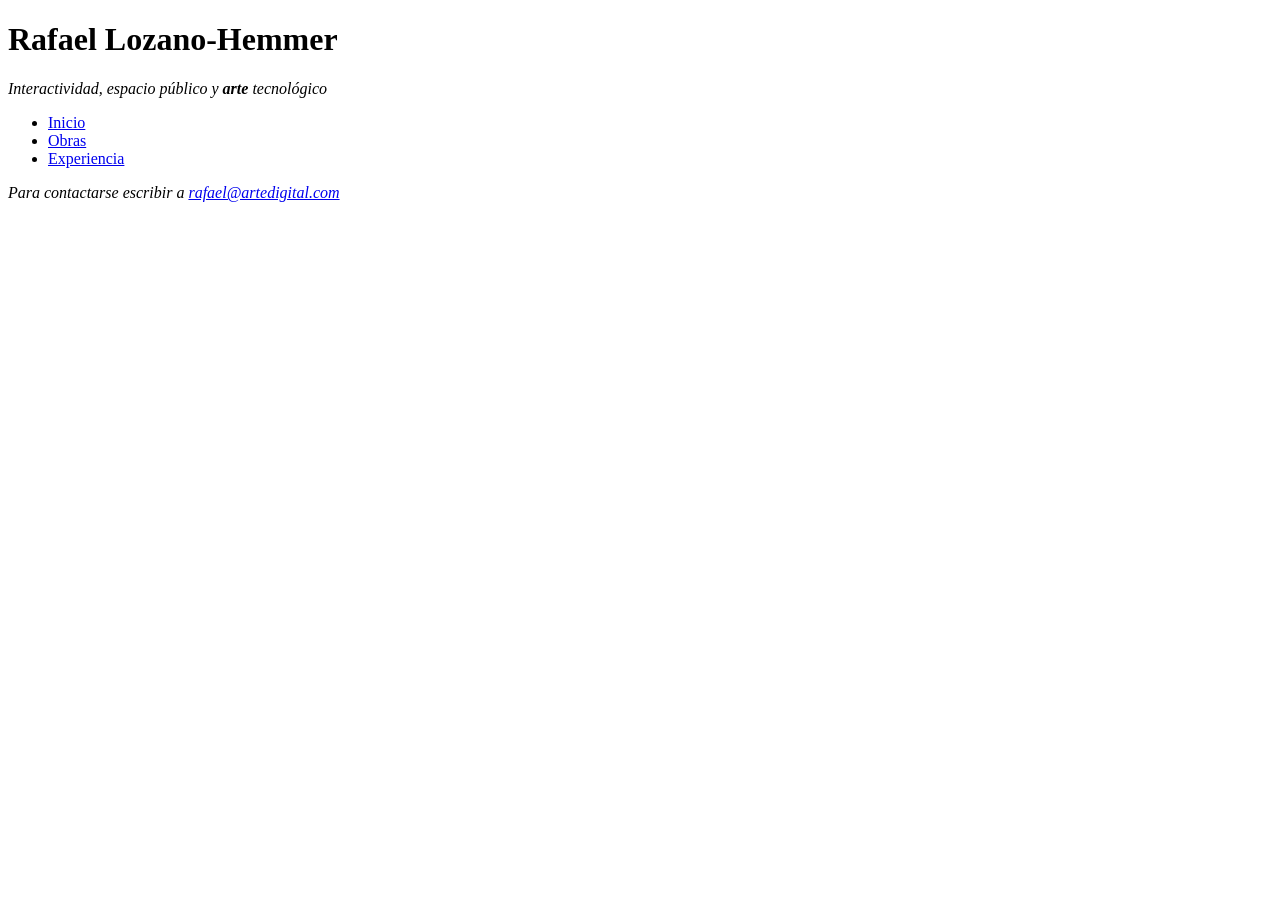
==== experiencia.html @ 8440c690 "Initial commit" ====
<!DOCTYPE html>
<html lang="es">
    <head>
        <meta charset="UTF-8">
        <meta name="viewport" content="width=device-width, initial-scale=1.0">
        <link href="./css/estilos.css" rel="stylesheet">

        <title>Rafael Lozano-Hemmer | Experiencia</title>
    </head>
    <body>
        <div id="contenedor">
            <header id="encabezado">

                <h1>Rafael Lozano-Hemmer</h1>
                <p id="subtitulo"><em>Interactividad, espacio público y <strong>arte</strong> tecnológico</em></p>

                <nav class="menu">
                    <ul>
                        <li><a href="index.html">Inicio</a></li>
                        <li><a href="obras.html">Obras</a></li>
                        <li><a href="experiencia.html">Experiencia</a></li>
                    </ul>
                </nav>

            </header>

            <main id="contenido-principal">
            </main>

            <footer id="pie-de-pagina">
                <address>
                    Para contactarse escribir a <a href="mailto:rafael@artedigital.com">rafael@artedigital.com</a>
                </address>
            </footer>
        </div>
    </body>
</html>
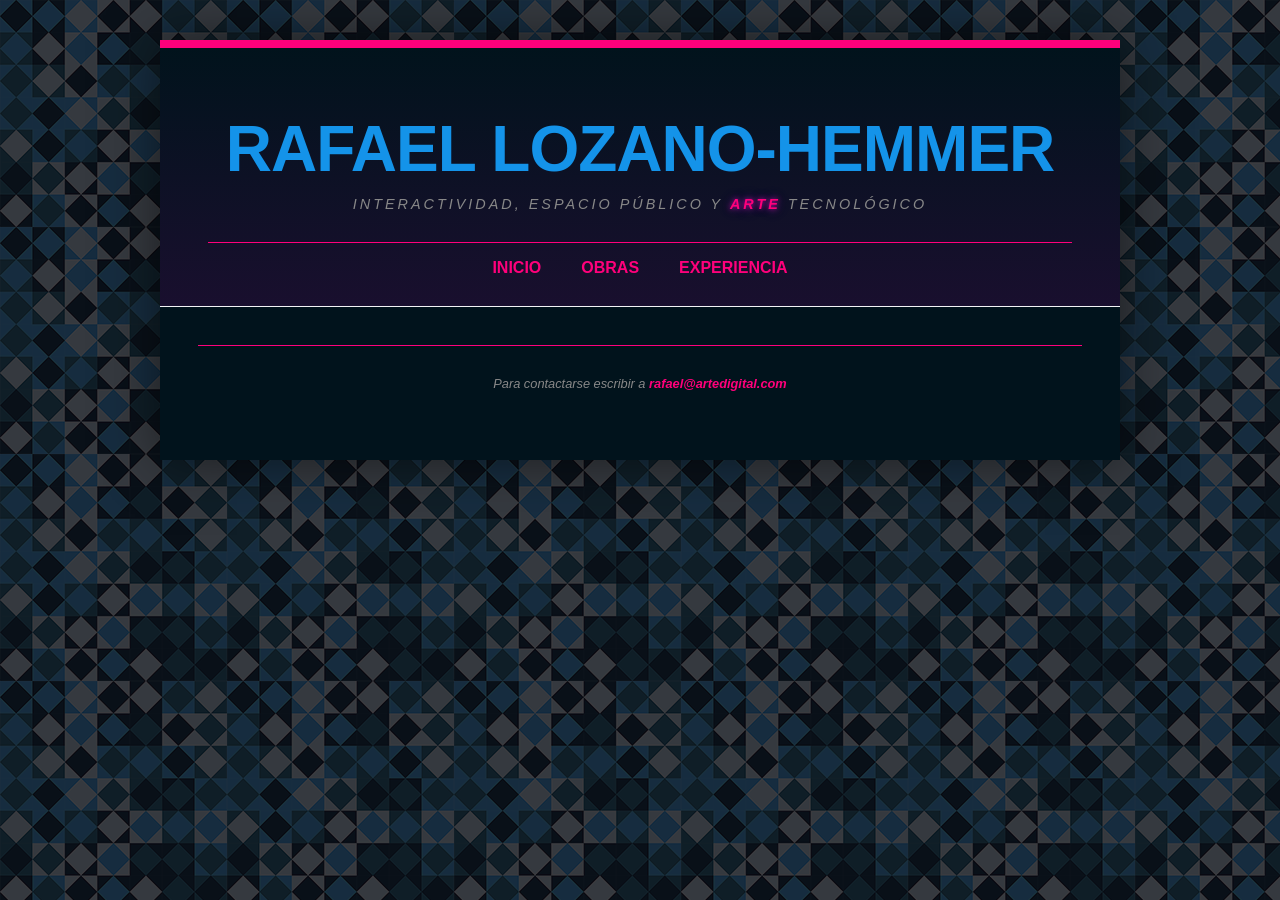
==== commit a6ba7923: "Columnas" ====
--- a/experiencia.html
+++ b/experiencia.html
@@ -24,10 +24,10 @@
 
             </header>
 
-            <main id="contenido-principal">
+            <main>
             </main>
 
-            <footer id="pie-de-pagina">
+            <footer>
                 <address>
                     Para contactarse escribir a <a href="mailto:rafael@artedigital.com">rafael@artedigital.com</a>
                 </address>
--- a/css/estilos.css
+++ b/css/estilos.css
@@ -0,0 +1,159 @@
+/*----- ESTILOS GENERALES -----*/
+
+* {
+    box-sizing: border-box;
+}
+
+:root { 
+    --color-primario: #1493e9;
+    --color-acento: #ff007b;
+    --fondo-header: #01131c;
+    --fondo: #f2f4f5;
+}
+
+body {
+    margin: 0;
+	padding: 0;
+    background: linear-gradient(rgba(10, 10, 15, 0.8), rgba(10, 10, 15, 0.8)), url("../img/fondo.png");
+	font-family: "Hanken Grotesk", sans-serif; /*CAMBIAR FUENTE*/
+}
+
+#contenedor {
+    width: 100%;
+	max-width: 960px;
+	margin: 40px auto;
+    background: var(--fondo);
+    box-shadow: 0 0 50px rgba(0, 0, 0, 0.5);
+    border-top: 8px solid var(--color-acento);
+}
+
+#contenedor div {
+    display: flex;
+    justify-content: center;
+    /*Centralizar el contenido horizontalmente*/
+}
+
+header,
+footer {
+	background: rgba(51, 0, 255, 0.156);
+	padding: 1rem;
+	text-align: center;
+}
+
+/*----- ENCABEZADO -----*/
+
+#encabezado {
+    text-align: center;
+    padding: 3em;
+    text-transform: uppercase;
+    color: var(--color-primario);
+    background-image: linear-gradient(to bottom, var(--fondo-header), rgb(25, 15, 46));
+    border-bottom: 1px solid var(--fondo);
+}
+
+#encabezado h1 {
+    font-weight: 700;
+    font-size: 4rem;
+    margin: 0;
+    margin-top: 1rem;
+    letter-spacing: -1px;
+}
+
+#subtitulo {
+    font-family: "Open Sans", sans-serif;
+    font-size: 0.9rem;
+    letter-spacing: 3px;
+    margin-top: 10px;
+    color: #888;
+    text-align: center;
+}
+
+#subtitulo strong {
+    color: var(--color-acento);
+    text-shadow: 0 0 5px rgba(255, 0, 195, 0.699), 0 0 10px rgba(137, 43, 226, 0.39), 0 0 20px rgba(138, 43, 226, 0.2);
+}
+
+hr {
+    border: none;
+    height: 4px;
+    background-color: var(--fondo-header);
+}
+
+/*----- MENU DE NAVEGACION -----*/
+
+.menu {
+    margin-top: 30px;
+    margin-bottom: -35px;
+    border-top: solid 0.3px var(--color-acento);
+}
+
+.menu ul {
+    padding: 0;
+    list-style: none;
+    display: inline-flex;
+    justify-content: center;
+    gap: 40px;
+}
+
+.menu a {
+    text-decoration: none;
+    color: var(--color-acento);
+    font-weight: 600;
+    font-size: 1rem;
+    transition: all 0.3s ease-in-out;
+}
+
+.menu a:hover {
+    background-color: transparent;
+    text-shadow: 0 0 5px rgba(255, 0, 195, 0.699), 0 0 10px rgba(137, 43, 226, 0.578), 0 0 20px rgba(138, 43, 226, 0.2);
+}
+
+/*----- CONTENIDO -----*/
+
+/*(3) COLUMNAS PAGINA PRINCIPAL MISMO ANCHO*/
+
+.contenido-principal {
+    display: flex;
+    flex-direction: column;
+}
+
+/*(2) COLUMNAS PAGINA SECUNDARIA DISTINTO ANCHO*/
+.contenido-secundario{
+    display: flex;
+    flex-direction: column;
+}
+
+#columna-1{
+    flex: 2;
+}
+
+#columna-2{
+    flex: 1;
+}
+
+/*----- PIE DE PAGINA -----*/
+
+footer {
+    padding: 3em;
+    background: var(--fondo-header);
+    text-align: center;
+    font-size: 0.8rem;
+}
+    
+footer address {
+    color: #888;
+    border-top: 0.5px solid var(--color-acento);
+    padding: 30px;
+}
+    
+footer a {
+    color: var(--color-acento);
+    text-decoration: none;
+    font-weight: bold;
+    transition: all 0.3s ease-in-out;
+}
+    
+footer a:hover {
+    background-color: transparent;
+    text-shadow: 0 0 5px rgba(255, 0, 195, 0.699), 0 0 10px rgba(137, 43, 226, 0.578), 0 0 20px rgba(138, 43, 226, 0.2);
+}
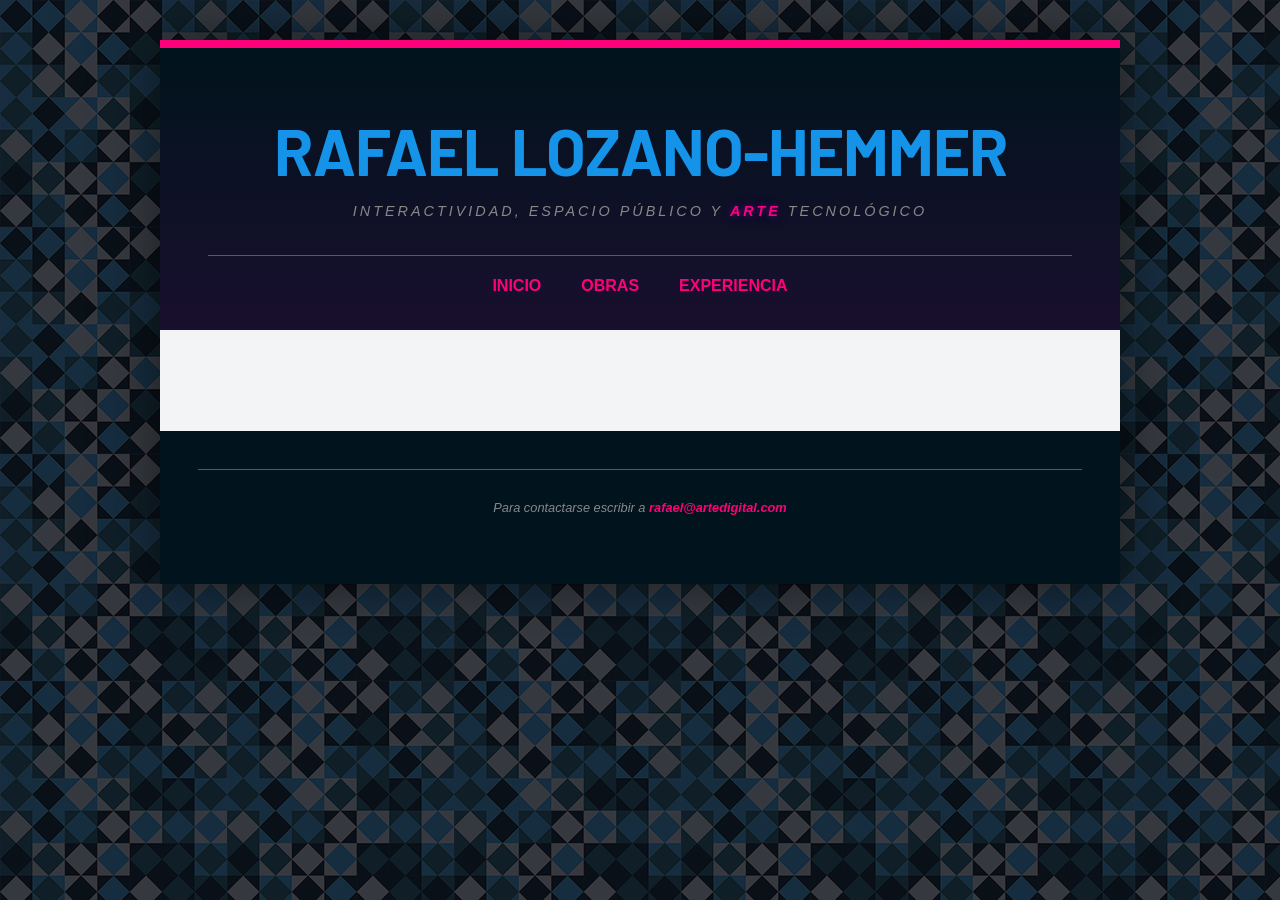
==== commit 2032bfb4: "Contenido Principal" ====
--- a/experiencia.html
+++ b/experiencia.html
@@ -3,6 +3,9 @@
     <head>
         <meta charset="UTF-8">
         <meta name="viewport" content="width=device-width, initial-scale=1.0">
+        <link rel="preconnect" href="https://fonts.googleapis.com">
+        <link rel="preconnect" href="https://fonts.gstatic.com" crossorigin>
+        <link href="https://fonts.googleapis.com/css2?family=Barlow:ital,wght@0,100;0,200;0,300;0,400;0,500;0,600;0,700;0,800;0,900;1,100;1,200;1,300;1,400;1,500;1,600;1,700;1,800;1,900&display=swap" rel="stylesheet">
         <link href="./css/estilos.css" rel="stylesheet">
 
         <title>Rafael Lozano-Hemmer | Experiencia</title>
--- a/css/estilos.css
+++ b/css/estilos.css
@@ -15,7 +15,7 @@
     margin: 0;
 	padding: 0;
     background: linear-gradient(rgba(10, 10, 15, 0.8), rgba(10, 10, 15, 0.8)), url("../img/fondo.png");
-	font-family: "Hanken Grotesk", sans-serif; /*CAMBIAR FUENTE*/
+    font-family: "Open Sans", sans-serif;
 }
 
 #contenedor {
@@ -35,7 +35,6 @@
 
 header,
 footer {
-	background: rgba(51, 0, 255, 0.156);
 	padding: 1rem;
 	text-align: center;
 }
@@ -52,6 +51,7 @@
 }
 
 #encabezado h1 {
+    font-family: 'Barlow', sans-serif;
     font-weight: 700;
     font-size: 4rem;
     margin: 0;
@@ -60,7 +60,6 @@
 }
 
 #subtitulo {
-    font-family: "Open Sans", sans-serif;
     font-size: 0.9rem;
     letter-spacing: 3px;
     margin-top: 10px;
@@ -70,7 +69,7 @@
 
 #subtitulo strong {
     color: var(--color-acento);
-    text-shadow: 0 0 5px rgba(255, 0, 195, 0.699), 0 0 10px rgba(137, 43, 226, 0.39), 0 0 20px rgba(138, 43, 226, 0.2);
+    text-shadow: 0 0 5px rgba(242, 0, 255, 0.227), 0 0 10px rgba(137, 43, 226, 0.227), 0 0 20px rgba(138, 43, 226, 0.2);
 }
 
 hr {
@@ -110,14 +109,56 @@
 
 /*----- CONTENIDO -----*/
 
-/*(3) COLUMNAS PAGINA PRINCIPAL MISMO ANCHO*/
+main {
+    padding: 50px;
+}
+    
+article {
+    margin-bottom: 40px;
+}
+    
+article h2 {
+    font-family: 'Barlow', sans-serif;
+    font-size: 1.8rem;
+    border-left: 4px solid var(--color-primario);
+    padding-left: 15px;
+    margin-bottom: 20px;
+}
+    
+article aside {
+    padding-left: 50px;
+    padding-right: 50px;
+}
+    
+aside h3 {
+    font-family: 'Barlow', sans-serif;
+    font-size: 1.8rem;
+    border-left: 4px solid var(--color-acento);
+    padding-left: 15px;
+    margin-bottom: 20px;
+}
+    
+p {
+    line-height: 1.8;
+    color: #444;
+    text-align: justify;
+}
+    
+ul li {
+    line-height: 1.8;
+    font-family: "Open Sans", sans-serif;
+    color: #444;
+    text-align: justify;
+}
+
+/* (3) COLUMNAS PAGINA PRINCIPAL MISMO ANCHO */
 
 .contenido-principal {
     display: flex;
     flex-direction: column;
 }
 
-/*(2) COLUMNAS PAGINA SECUNDARIA DISTINTO ANCHO*/
+/* (2) COLUMNAS PAGINA SECUNDARIA DISTINTO ANCHO */
 .contenido-secundario{
     display: flex;
     flex-direction: column;
@@ -129,6 +170,111 @@
 
 #columna-2{
     flex: 1;
+}
+
+/* TITULOS DE PÁGINA */
+
+.encabezado-body {
+    font-family: "Barlow", sans-serif;
+    text-align: left;
+    text-transform: uppercase;
+    font-size: 1.08em;
+    border-bottom: 1px solid var(--fondo-header);
+    padding: 0 15px;
+    position: relative;
+}
+    
+.encabezado-body::after {
+    content: "*";
+    color: var(--color-acento);
+    opacity: 0.2;
+    font-size: 8rem;
+    position: absolute;
+    margin: 0;
+    right: 15px;
+    top: 0;
+    transform: translateY(-30%);
+    line-height: 1;
+}
+
+/* BLOQUE DE CITA */
+    
+.seccion-cita {
+    padding: 30px;
+    text-align: center;
+}
+    
+.frase-cita {
+    font-size: 1.8rem;
+    text-align: center;
+    color: #222;
+    position: relative;
+    padding: 0 50px;
+    display: inline-block;
+}
+    
+.frase-cita::before,
+.frase-cita::after {
+    position: absolute;
+    font-size: 5rem;
+    opacity: 0.2;
+    color: var(--color-acento);
+    line-height: 1;
+}
+    
+.frase-cita::before {
+    content: "❝";
+    left: 0;
+}
+    
+.frase-cita::after {
+    content: "❞";
+    right: 0;
+}
+    
+.seccion-cita cite {
+    display: block;
+    font-size: 1rem;
+    color: #444;
+    font-weight: 300;
+}
+
+/* CONTENIDO INCRUSTRADO */
+    
+img,
+video,
+iframe {
+    display: block;
+    max-width: 100%;
+    height: auto;
+    margin: 30px auto;
+    border-radius: 4px;
+    border: 1px solid rgba(255, 255, 255, 0.1);
+    box-shadow: 0 10px 30px rgba(0, 0, 0, 0.048);
+    transition: transform 0.3s ease;
+}
+    
+img:hover,
+video:hover {
+    transform: scale(1.01);
+    border-color: var(--color-acento);
+}
+    
+.video-responsive {
+    position: relative;
+    padding-bottom: 56.25%;
+    height: 0;
+    overflow: hidden;
+    margin: 30px 0;
+}
+    
+.video-responsive iframe {
+    position: absolute;
+    top: 0;
+    left: 0;
+    width: 100%;
+    height: 100%;
+    border: none;
 }
 
 /*----- PIE DE PAGINA -----*/
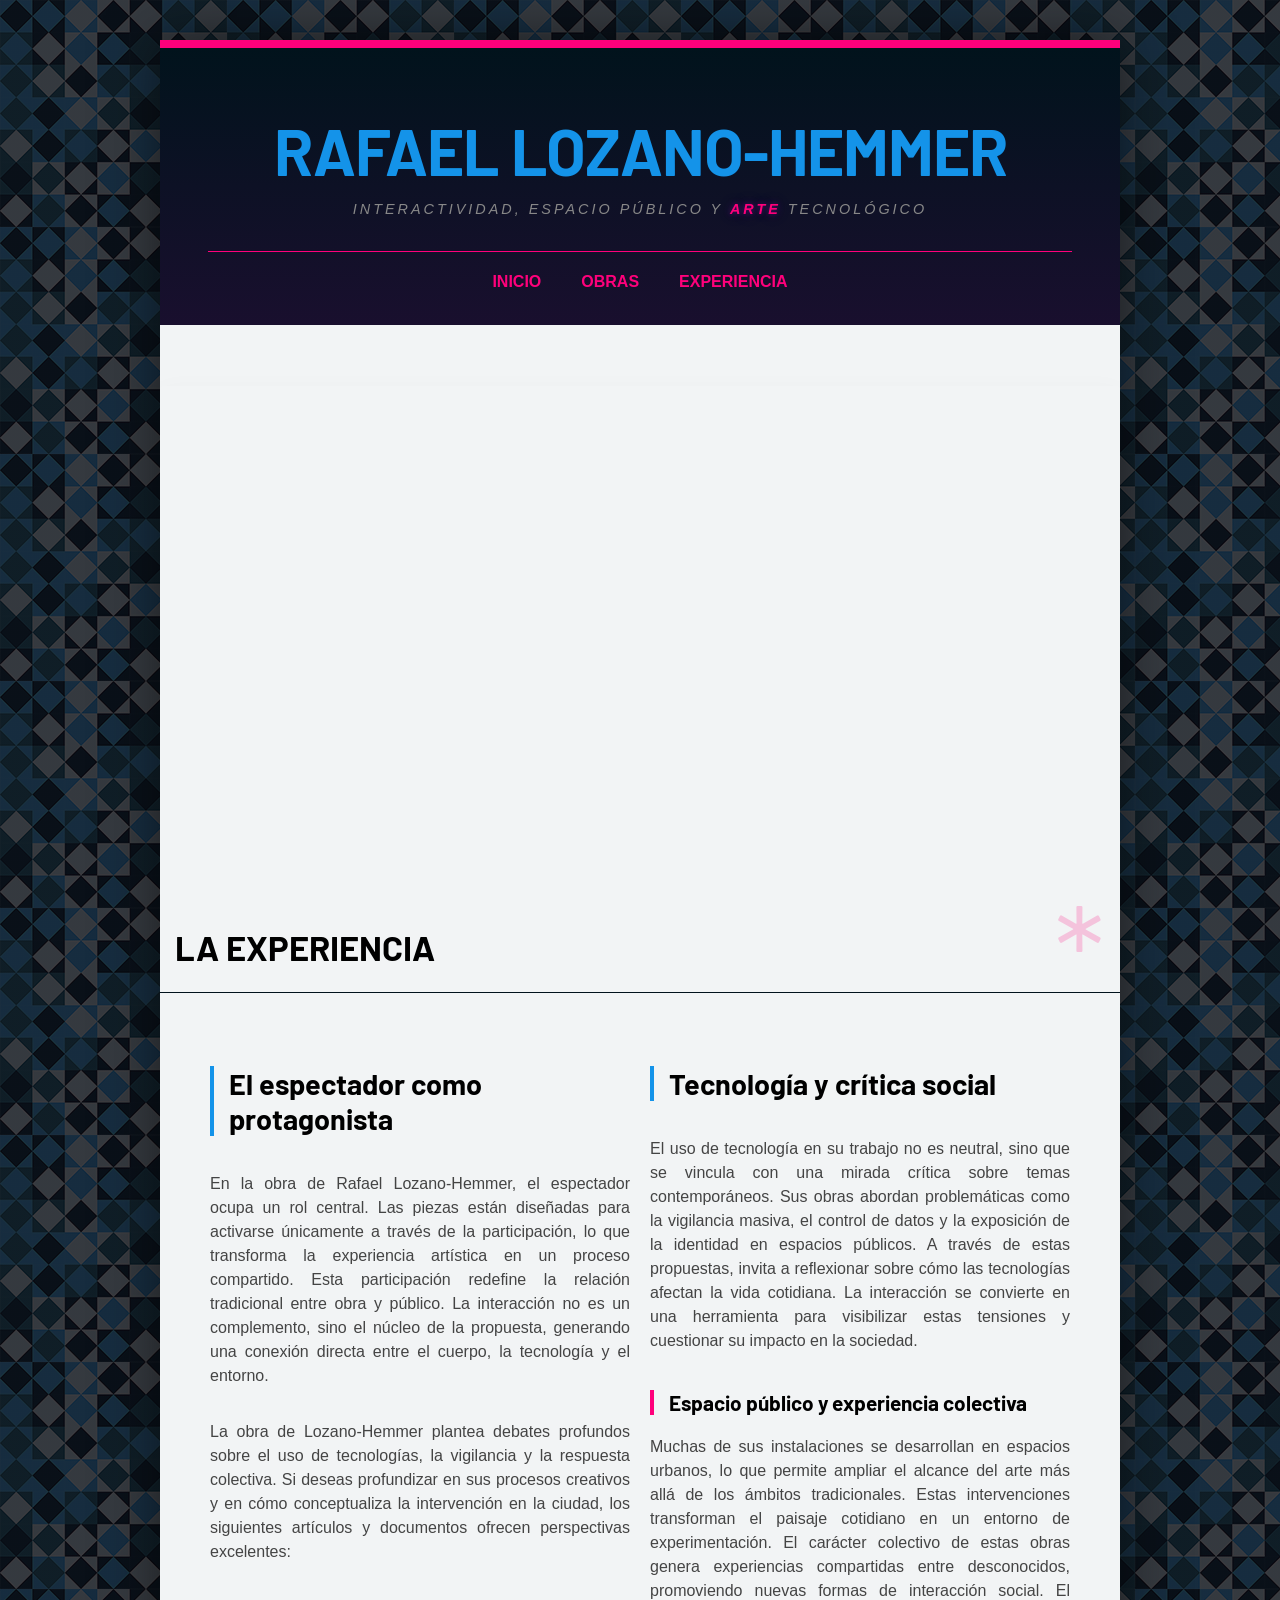
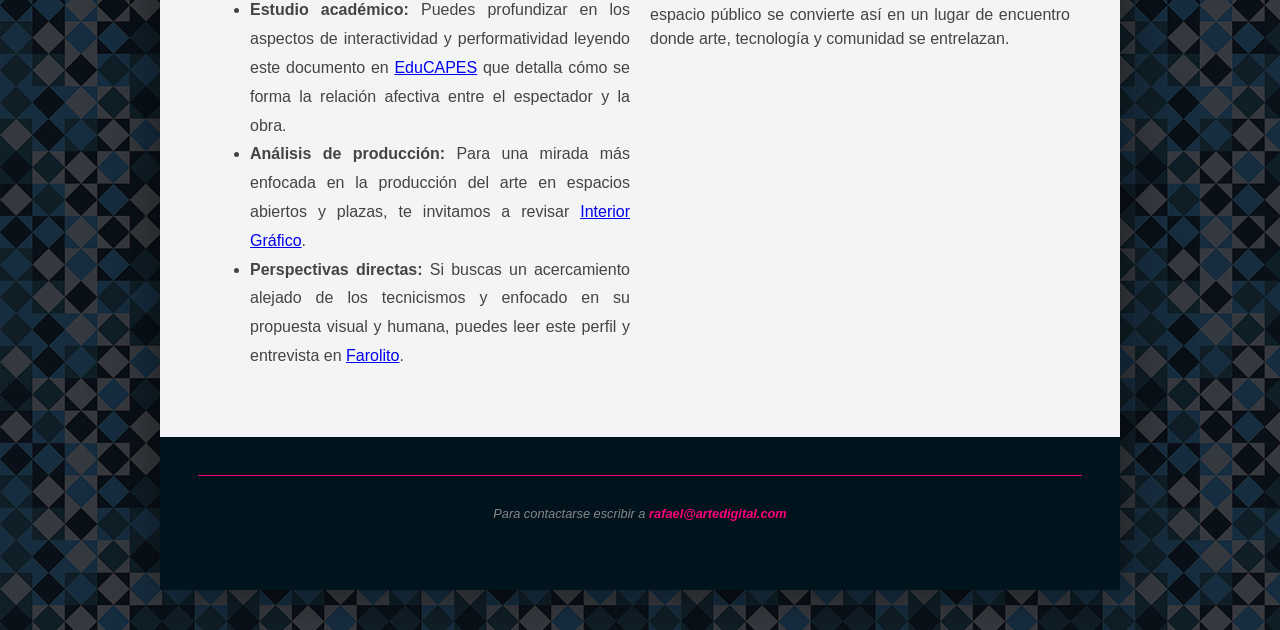
==== commit 48d41abe: "Estructura de Páginas" ====
--- a/experiencia.html
+++ b/experiencia.html
@@ -1,40 +1,89 @@
 <!DOCTYPE html>
 <html lang="es">
-    <head>
-        <meta charset="UTF-8">
-        <meta name="viewport" content="width=device-width, initial-scale=1.0">
-        <link rel="preconnect" href="https://fonts.googleapis.com">
-        <link rel="preconnect" href="https://fonts.gstatic.com" crossorigin>
-        <link href="https://fonts.googleapis.com/css2?family=Barlow:ital,wght@0,100;0,200;0,300;0,400;0,500;0,600;0,700;0,800;0,900;1,100;1,200;1,300;1,400;1,500;1,600;1,700;1,800;1,900&display=swap" rel="stylesheet">
-        <link href="./css/estilos.css" rel="stylesheet">
 
-        <title>Rafael Lozano-Hemmer | Experiencia</title>
-    </head>
-    <body>
-        <div id="contenedor">
-            <header id="encabezado">
+<head>
+    <meta charset="UTF-8">
+    <meta name="viewport" content="width=device-width, initial-scale=1.0">
+    <link rel="preconnect" href="https://fonts.googleapis.com">
+    <link rel="preconnect" href="https://fonts.gstatic.com" crossorigin>
+    <link href="https://fonts.googleapis.com/css2?family=Barlow:ital,wght@0,100;0,200;0,300;0,400;0,500;0,600;0,700;0,800;0,900;1,100;1,200;1,300;1,400;1,500;1,600;1,700;1,800;1,900&display=swap" rel="stylesheet">
+    <link href="./css/estilos.css" rel="stylesheet">
 
-                <h1>Rafael Lozano-Hemmer</h1>
-                <p id="subtitulo"><em>Interactividad, espacio público y <strong>arte</strong> tecnológico</em></p>
+    <title>Rafael Lozano-Hemmer | Experiencia</title>
+</head>
 
-                <nav class="menu">
-                    <ul>
-                        <li><a href="index.html">Inicio</a></li>
-                        <li><a href="obras.html">Obras</a></li>
-                        <li><a href="experiencia.html">Experiencia</a></li>
-                    </ul>
-                </nav>
+<body>
+    <div id="contenedor">
 
-            </header>
+        <header id="encabezado">
 
-            <main>
-            </main>
+            <h1>Rafael Lozano-Hemmer</h1>
+            <p id="subtitulo"><em>Interactividad, espacio público y <strong>arte</strong> tecnológico</em></p>
 
-            <footer>
-                <address>
+            <nav class="menu">
+                <ul>
+                    <li><a href="index.html">Inicio</a></li>
+                    <li><a href="obras.html">Obras</a></li>
+                    <li><a href="experiencia.html">Experiencia</a></li>
+                </ul>
+            </nav>
+
+        </header>
+
+        <div class="video-responsive">
+            <iframe width="560" height="315" src="https://www.youtube.com/embed/aLWaCLzdfXs?si=RA_koi5Wfq_hL_pX" title="YouTube video player" frameborder="0" allow="accelerometer; autoplay; clipboard-write; encrypted-media; gyroscope; picture-in-picture; web-share"
+                referrerpolicy="strict-origin-when-cross-origin" allowfullscreen></iframe>
+        </div>
+
+        <div class="encabezado-body">
+            <h1>La Experiencia</h1>
+        </div>
+
+        <main class="contenido-secundario">
+            <div class="columna-angosta">
+                <article>
+                    <h2>El espectador como protagonista</h2>
+                    <p>
+                        En la obra de Rafael Lozano-Hemmer, el espectador ocupa un rol central. Las piezas están diseñadas para activarse únicamente a través de la participación, lo que transforma la experiencia artística en un proceso compartido. Esta participación redefine
+                        la relación tradicional entre obra y público. La interacción no es un complemento, sino el núcleo de la propuesta, generando una conexión directa entre el cuerpo, la tecnología y el entorno.
+                    </p>
+
+                    <p>
+                        La obra de Lozano-Hemmer plantea debates profundos sobre el uso de tecnologías, la vigilancia y la respuesta colectiva. Si deseas profundizar en sus procesos creativos y en cómo conceptualiza la intervención en la ciudad, los siguientes artículos y documentos
+                        ofrecen perspectivas excelentes:
+                    </p>
+                </article>
+
+                <ul>
+                    <li><strong>Estudio académico:</strong> Puedes profundizar en los aspectos de interactividad y performatividad leyendo este documento en <a href="https://educapes.capes.gov.br/bitstream/capes/701431/1/PERFORMATIVIDADES.pdf">EduCAPES</a>                        que detalla cómo se forma la relación afectiva entre el espectador y la obra.</li>
+                    <li><strong>Análisis de producción:</strong> Para una mirada más enfocada en la producción del arte en espacios abiertos y plazas, te invitamos a revisar <a href="https://interiorgrafico.com/edicion/decimo-septima-edicion-diciembre-2017/rafael-lozano-hemmer-procesos-de-produccion-del-arte-en-el-espacio-publico">Interior Gráfico</a>.</li>
+                    <li><strong>Perspectivas directas:</strong> Si buscas un acercamiento alejado de los tecnicismos y enfocado en su propuesta visual y humana, puedes leer este perfil y entrevista en <a href="https://farolito.me/entrevistas/artes-visuales/la-propuesta-artistica-de-rafael-lozano-hemmer/">Farolito</a>.</li>
+                </ul>
+
+            </div>
+            <div class="columna-angosta">
+                <article>
+                    <h2>Tecnología y crítica social</h2>
+                    <p>
+                        El uso de tecnología en su trabajo no es neutral, sino que se vincula con una mirada crítica sobre temas contemporáneos. Sus obras abordan problemáticas como la vigilancia masiva, el control de datos y la exposición de la identidad en espacios públicos.
+                        A través de estas propuestas, invita a reflexionar sobre cómo las tecnologías afectan la vida cotidiana. La interacción se convierte en una herramienta para visibilizar estas tensiones y cuestionar su impacto en la sociedad.
+                    </p>
+                </article>
+                <aside>
+                    <h3>Espacio público y experiencia colectiva</h3>
+                    <p>Muchas de sus instalaciones se desarrollan en espacios urbanos, lo que permite ampliar el alcance del arte más allá de los ámbitos tradicionales. Estas intervenciones transforman el paisaje cotidiano en un entorno de experimentación.
+                        El carácter colectivo de estas obras genera experiencias compartidas entre desconocidos, promoviendo nuevas formas de interacción social. El espacio público se convierte así en un lugar de encuentro donde arte, tecnología y comunidad
+                        se entrelazan.</p>
+                </aside>
+            </div>
+        </main>
+
+        <footer>
+            <address>
                     Para contactarse escribir a <a href="mailto:rafael@artedigital.com">rafael@artedigital.com</a>
                 </address>
-            </footer>
-        </div>
-    </body>
+        </footer>
+    </div>
+</body>
+
 </html>
--- a/css/estilos.css
+++ b/css/estilos.css
@@ -4,7 +4,7 @@
     box-sizing: border-box;
 }
 
-:root { 
+:root {
     --color-primario: #1493e9;
     --color-acento: #ff007b;
     --fondo-header: #01131c;
@@ -13,31 +13,27 @@
 
 body {
     margin: 0;
-	padding: 0;
+    padding: 0;
     background: linear-gradient(rgba(10, 10, 15, 0.8), rgba(10, 10, 15, 0.8)), url("../img/fondo.png");
     font-family: "Open Sans", sans-serif;
 }
 
 #contenedor {
     width: 100%;
-	max-width: 960px;
-	margin: 40px auto;
+    max-width: 960px;
+    margin: 40px auto;
+    /*Centrar contenido horizontalmente*/
     background: var(--fondo);
     box-shadow: 0 0 50px rgba(0, 0, 0, 0.5);
     border-top: 8px solid var(--color-acento);
 }
 
-#contenedor div {
-    display: flex;
-    justify-content: center;
-    /*Centralizar el contenido horizontalmente*/
-}
-
 header,
 footer {
-	padding: 1rem;
-	text-align: center;
-}
+    padding: 1rem;
+    text-align: center;
+}
+
 
 /*----- ENCABEZADO -----*/
 
@@ -78,6 +74,7 @@
     background-color: var(--fondo-header);
 }
 
+
 /*----- MENU DE NAVEGACION -----*/
 
 .menu {
@@ -107,16 +104,18 @@
     text-shadow: 0 0 5px rgba(255, 0, 195, 0.699), 0 0 10px rgba(137, 43, 226, 0.578), 0 0 20px rgba(138, 43, 226, 0.2);
 }
 
+
 /*----- CONTENIDO -----*/
 
 main {
     padding: 50px;
 }
-    
+
 article {
-    margin-bottom: 40px;
-}
-    
+    display: flex;
+    flex-direction: column;
+}
+
 article h2 {
     font-family: 'Barlow', sans-serif;
     font-size: 1.8rem;
@@ -124,26 +123,26 @@
     padding-left: 15px;
     margin-bottom: 20px;
 }
-    
+
 article aside {
     padding-left: 50px;
     padding-right: 50px;
 }
-    
+
 aside h3 {
     font-family: 'Barlow', sans-serif;
-    font-size: 1.8rem;
+    font-size: 1.3rem;
     border-left: 4px solid var(--color-acento);
     padding-left: 15px;
     margin-bottom: 20px;
 }
-    
+
 p {
-    line-height: 1.8;
+    line-height: 1.5;
     color: #444;
     text-align: justify;
 }
-    
+
 ul li {
     line-height: 1.8;
     font-family: "Open Sans", sans-serif;
@@ -151,26 +150,53 @@
     text-align: justify;
 }
 
-/* (3) COLUMNAS PAGINA PRINCIPAL MISMO ANCHO */
+
+/* (3) COLUMNAS PAGINA PRINCIPAL MISMO ANCHO (INDEX) */
 
 .contenido-principal {
     display: flex;
-    flex-direction: column;
-}
-
-/* (2) COLUMNAS PAGINA SECUNDARIA DISTINTO ANCHO */
-.contenido-secundario{
+    flex-direction: row;
+    justify-content: space-between;
+    gap: 20px;
+    padding: 50px;
+}
+
+.clase-columna {
+    flex: 1;
+    min-width: 0;
+}
+
+.columna-aside {
+    padding: 0 10px;
+}
+
+.info-adicional h3 {
+    font-family: 'Barlow', sans-serif;
+    font-size: 1.3rem;
+    border-left: 4px solid var(--color-acento);
+    padding-left: 15px;
+    margin-bottom: 20px;
+}
+
+
+/* (2) COLUMNAS PAGINA SECUNDARIA DISTINTO ANCHO (OBRAS) */
+
+.contenido-secundario {
     display: flex;
-    flex-direction: column;
-}
-
-#columna-1{
+    flex-direction: row;
+    justify-content: space-between;
+    gap: 20px;
+    padding: 50px;
+}
+
+.columna-ancha {
     flex: 2;
 }
 
-#columna-2{
+.columna-angosta {
     flex: 1;
 }
+
 
 /* TITULOS DE PÁGINA */
 
@@ -183,7 +209,7 @@
     padding: 0 15px;
     position: relative;
 }
-    
+
 .encabezado-body::after {
     content: "*";
     color: var(--color-acento);
@@ -197,13 +223,14 @@
     line-height: 1;
 }
 
+
 /* BLOQUE DE CITA */
-    
+
 .seccion-cita {
     padding: 30px;
     text-align: center;
 }
-    
+
 .frase-cita {
     font-size: 1.8rem;
     text-align: center;
@@ -212,7 +239,7 @@
     padding: 0 50px;
     display: inline-block;
 }
-    
+
 .frase-cita::before,
 .frase-cita::after {
     position: absolute;
@@ -221,17 +248,17 @@
     color: var(--color-acento);
     line-height: 1;
 }
-    
+
 .frase-cita::before {
     content: "❝";
     left: 0;
 }
-    
+
 .frase-cita::after {
     content: "❞";
     right: 0;
 }
-    
+
 .seccion-cita cite {
     display: block;
     font-size: 1rem;
@@ -239,8 +266,9 @@
     font-weight: 300;
 }
 
+
 /* CONTENIDO INCRUSTRADO */
-    
+
 img,
 video,
 iframe {
@@ -253,13 +281,13 @@
     box-shadow: 0 10px 30px rgba(0, 0, 0, 0.048);
     transition: transform 0.3s ease;
 }
-    
+
 img:hover,
 video:hover {
     transform: scale(1.01);
     border-color: var(--color-acento);
 }
-    
+
 .video-responsive {
     position: relative;
     padding-bottom: 56.25%;
@@ -267,7 +295,7 @@
     overflow: hidden;
     margin: 30px 0;
 }
-    
+
 .video-responsive iframe {
     position: absolute;
     top: 0;
@@ -277,6 +305,7 @@
     border: none;
 }
 
+
 /*----- PIE DE PAGINA -----*/
 
 footer {
@@ -285,20 +314,20 @@
     text-align: center;
     font-size: 0.8rem;
 }
-    
+
 footer address {
     color: #888;
     border-top: 0.5px solid var(--color-acento);
     padding: 30px;
 }
-    
+
 footer a {
     color: var(--color-acento);
     text-decoration: none;
     font-weight: bold;
     transition: all 0.3s ease-in-out;
 }
-    
+
 footer a:hover {
     background-color: transparent;
     text-shadow: 0 0 5px rgba(255, 0, 195, 0.699), 0 0 10px rgba(137, 43, 226, 0.578), 0 0 20px rgba(138, 43, 226, 0.2);
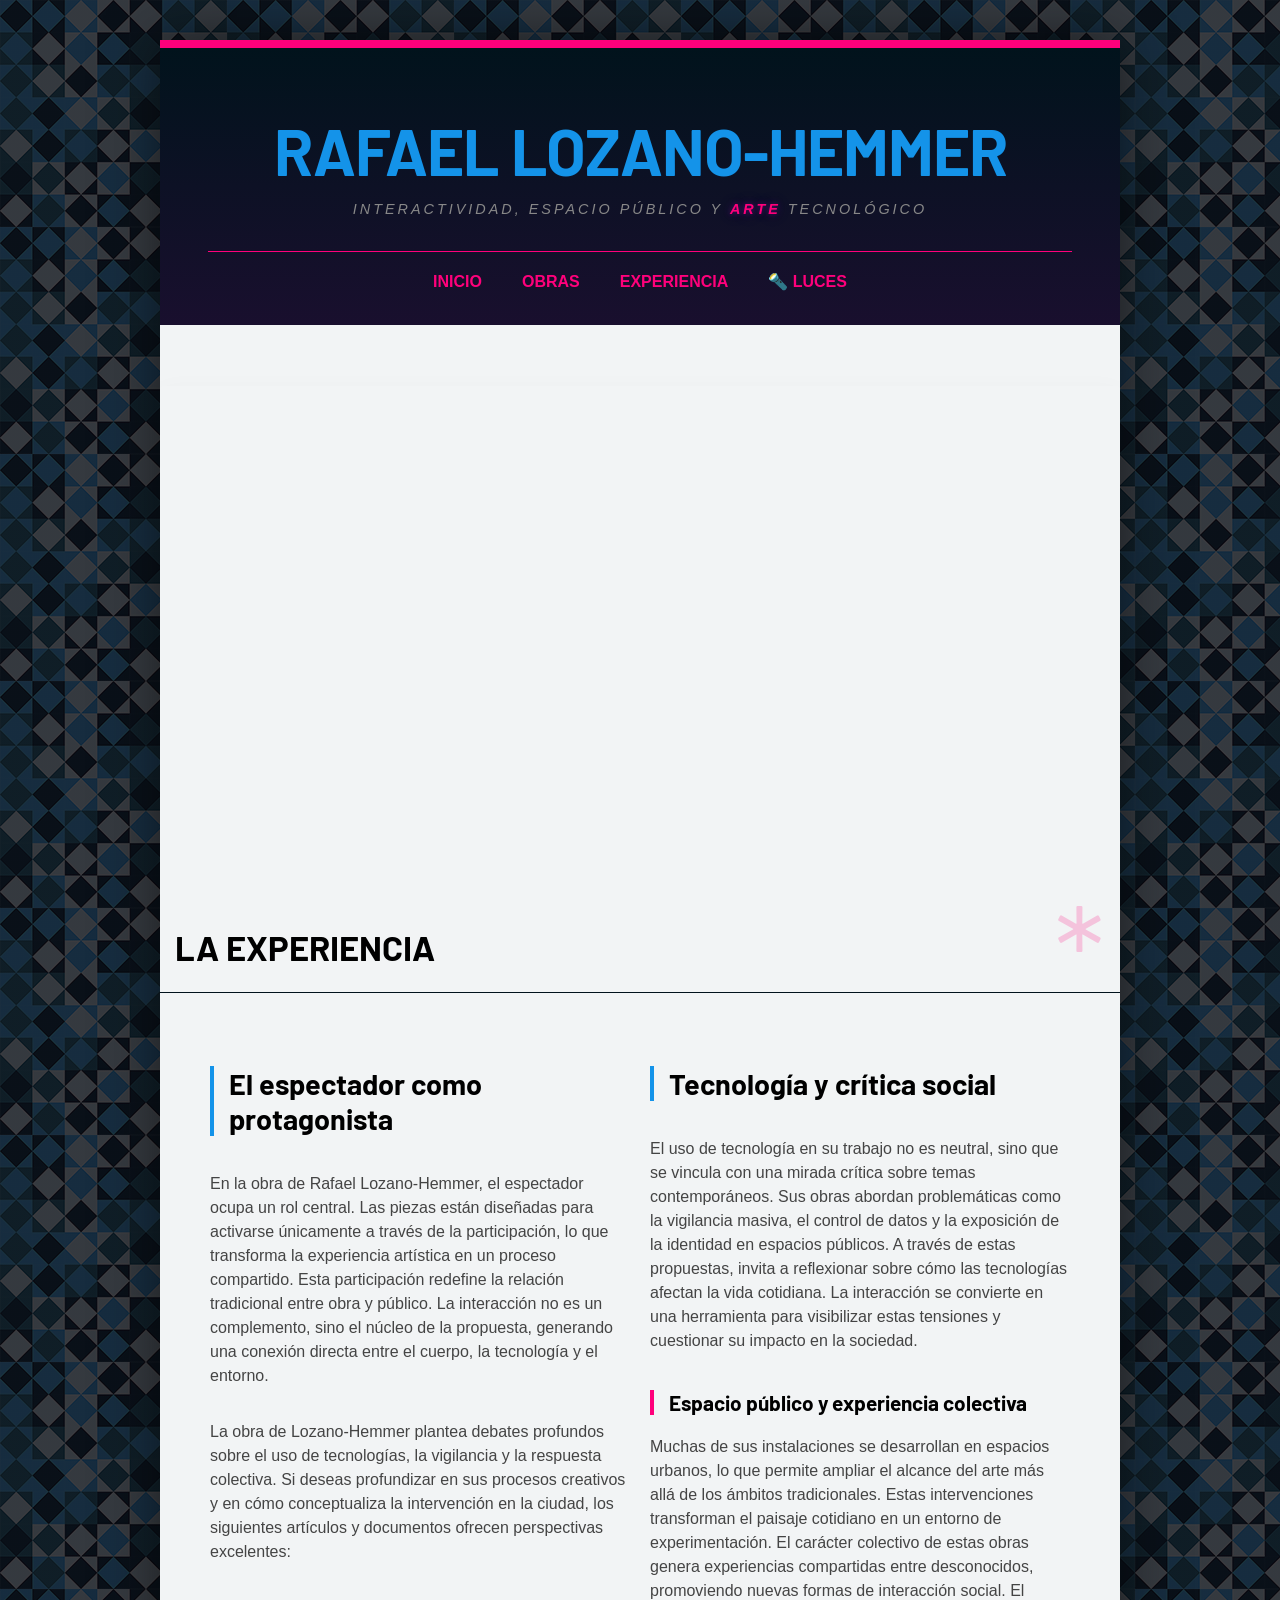
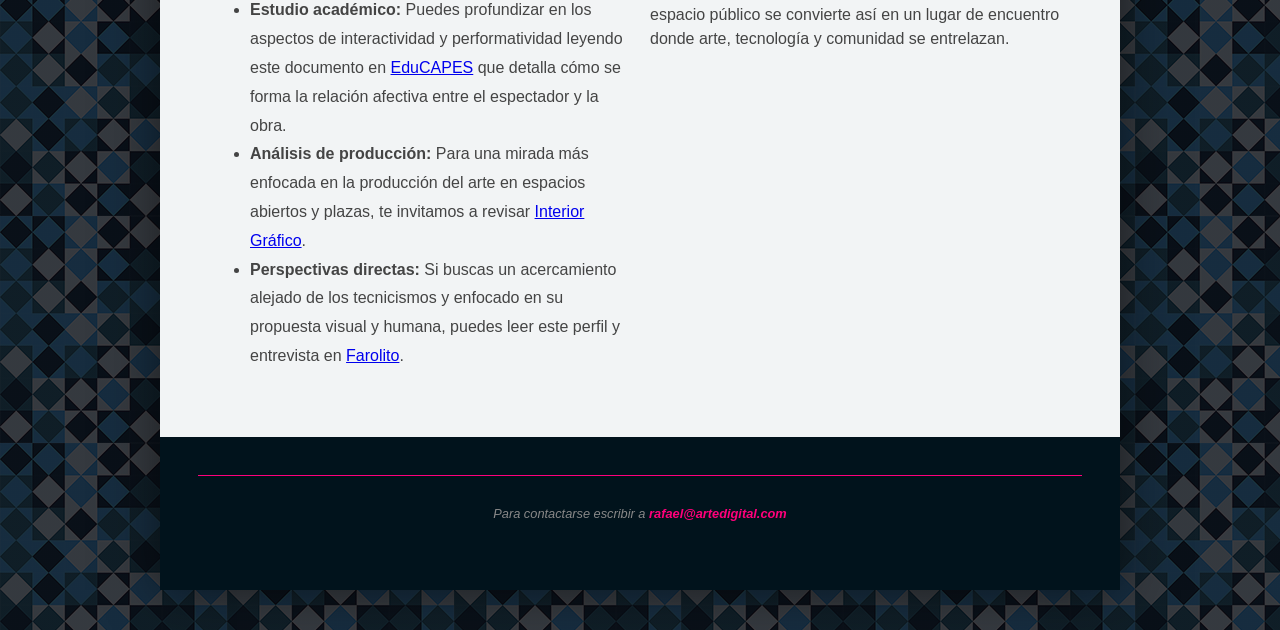
==== commit 2eb6e7b6: "Formulario" ====
--- a/experiencia.html
+++ b/experiencia.html
@@ -25,6 +25,7 @@
                     <li><a href="index.html">Inicio</a></li>
                     <li><a href="obras.html">Obras</a></li>
                     <li><a href="experiencia.html">Experiencia</a></li>
+                    <li><a href="luces.html">🔦 Luces</a></li>
                 </ul>
             </nav>
 
--- a/css/estilos.css
+++ b/css/estilos.css
@@ -63,6 +63,14 @@
     text-align: center;
 }
 
+.subtitulo-head {
+    font-size: 0.9rem;
+    letter-spacing: 3px;
+    display: flex;
+    color: #2e2e2e;
+    margin-bottom: 30px;
+}
+
 #subtitulo strong {
     color: var(--color-acento);
     text-shadow: 0 0 5px rgba(242, 0, 255, 0.227), 0 0 10px rgba(137, 43, 226, 0.227), 0 0 20px rgba(138, 43, 226, 0.2);
@@ -140,14 +148,14 @@
 p {
     line-height: 1.5;
     color: #444;
-    text-align: justify;
+    text-align: left;
 }
 
 ul li {
     line-height: 1.8;
     font-family: "Open Sans", sans-serif;
     color: #444;
-    text-align: justify;
+    text-align: left;
 }
 
 
@@ -306,6 +314,39 @@
 }
 
 
+/* FORMULARIO */
+
+.ejercicio fieldset {
+    display: flex;
+    flex-direction: column;
+    gap: 10px;
+    margin-bottom: 20px;
+    padding: 20px;
+    border: 1px solid #ccc;
+    border-radius: 4px;
+}
+
+.ejercicio label {
+    font-weight: 600;
+    color: #333;
+    margin-top: 5px;
+}
+
+.ejercicio input {
+    padding: 8px;
+    font-size: 1rem;
+    border: 1px solid #ccc;
+    border-radius: 4px;
+    width: 100%;
+}
+
+.ejercicio button {
+    padding: 10px 20px;
+    margin-top: 10px;
+    cursor: pointer;
+}
+
+
 /*----- PIE DE PAGINA -----*/
 
 footer {
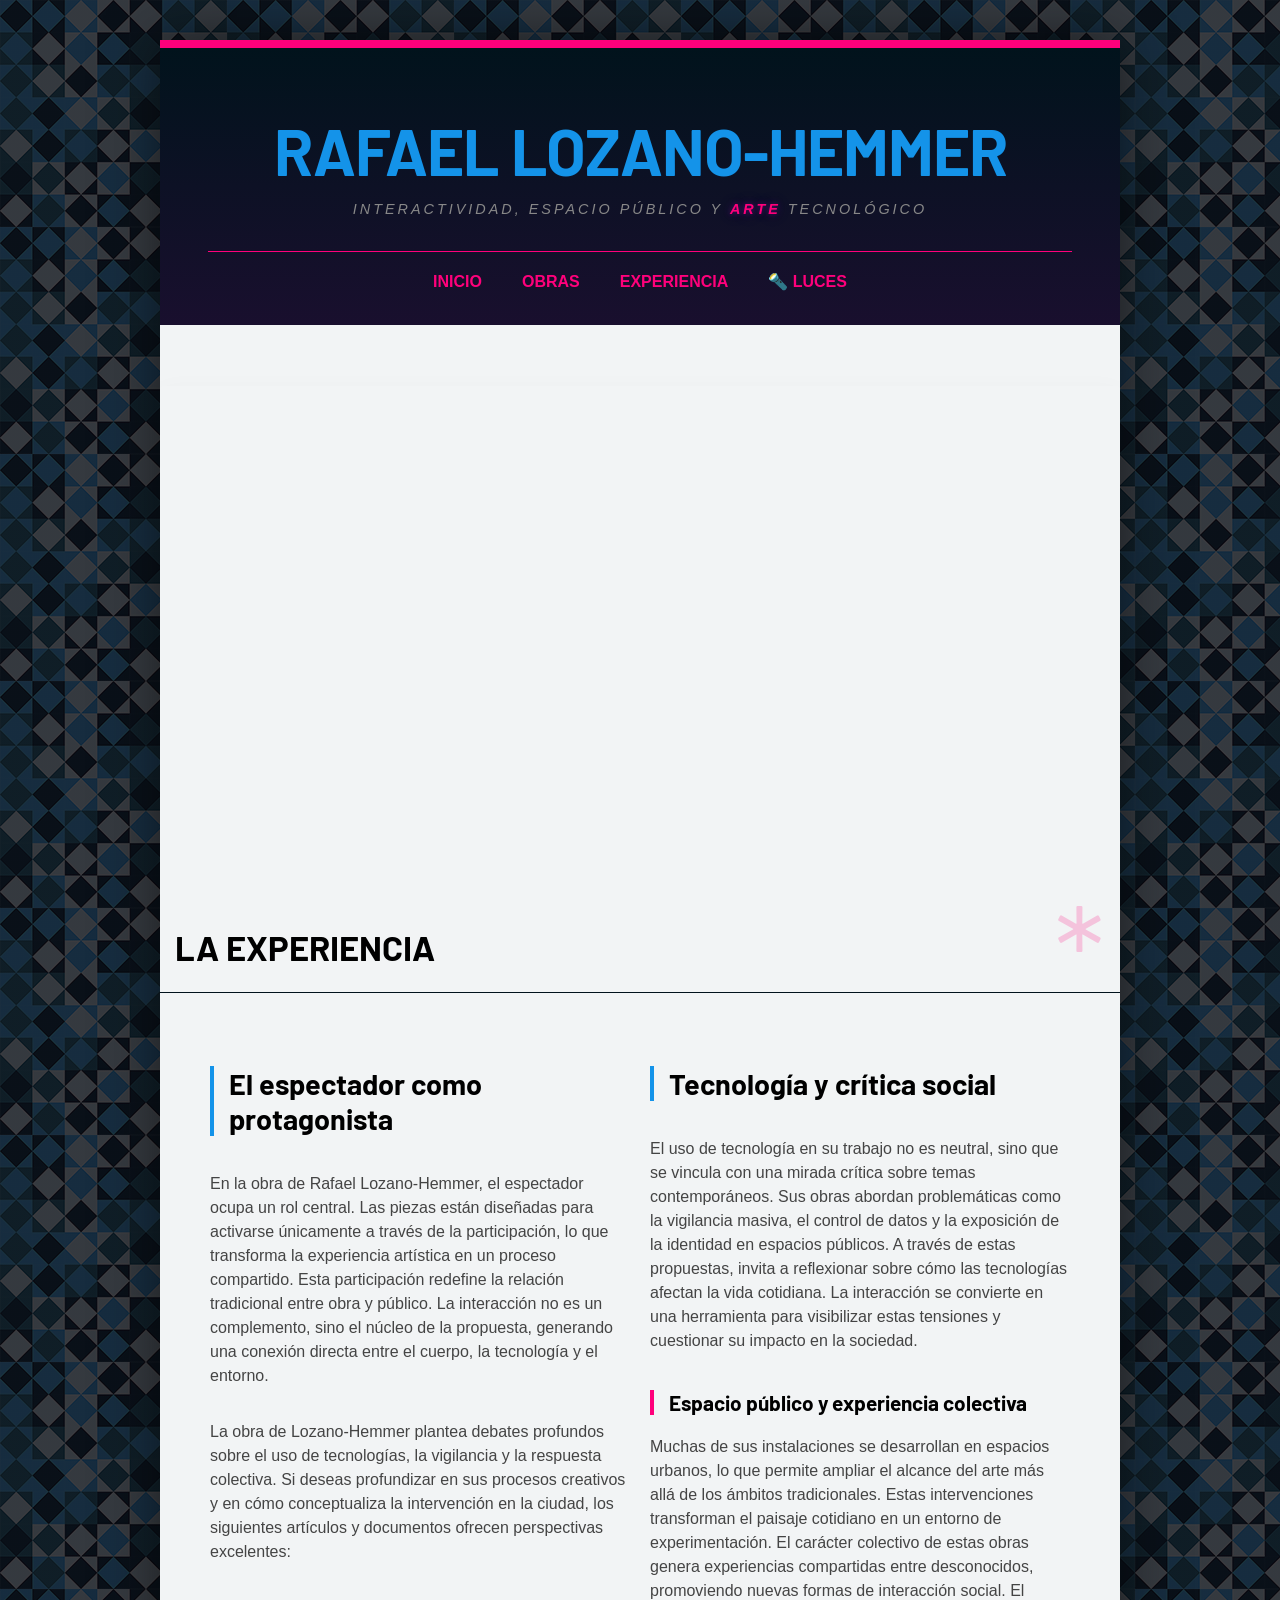
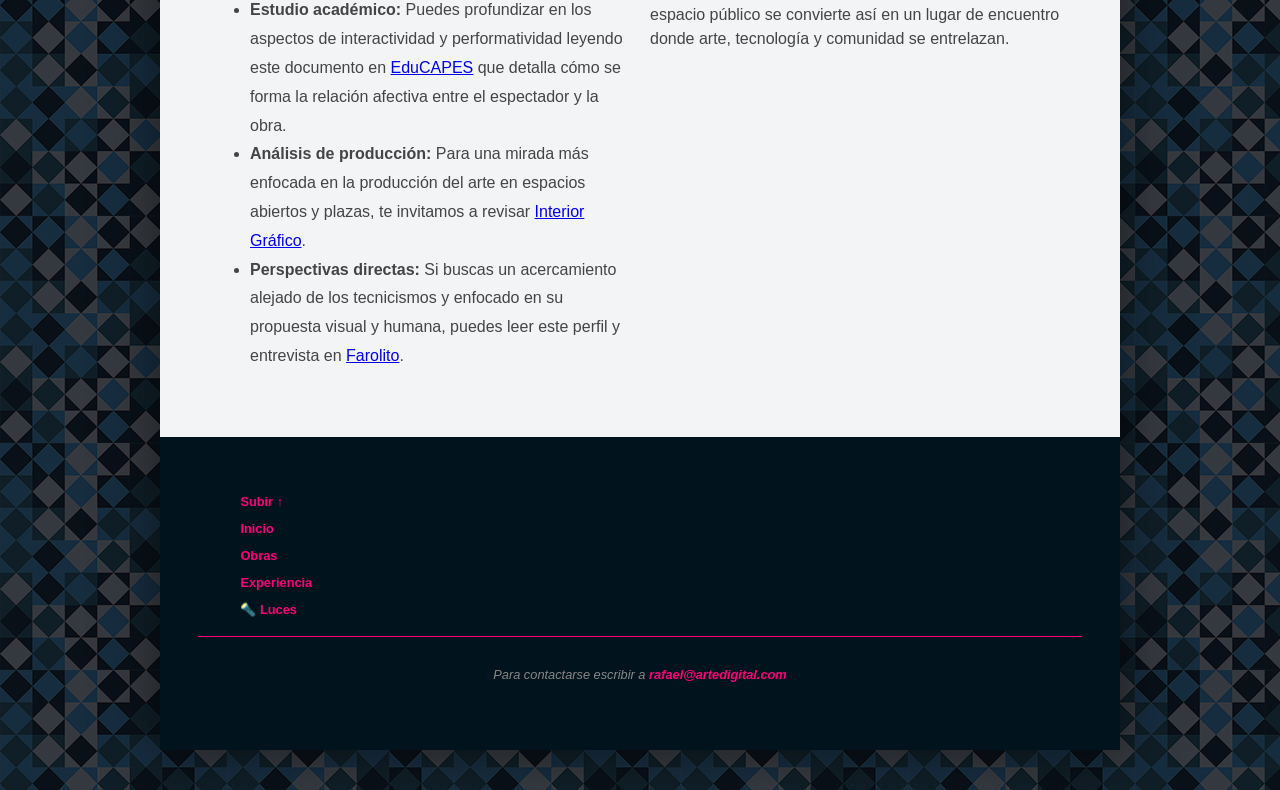
==== commit c694ce14: "Footer" ====
--- a/experiencia.html
+++ b/experiencia.html
@@ -80,6 +80,13 @@
         </main>
 
         <footer>
+            <ul>
+                <li><a href="#contenedor">Subir ↑</a></li>
+                <li><a href="index.html">Inicio</a></li>
+                <li><a href="obras.html">Obras</a></li>
+                <li><a href="experiencia.html">Experiencia</a></li>
+                <li><a href="luces.html">🔦 Luces</a></li>
+            </ul>
             <address>
                     Para contactarse escribir a <a href="mailto:rafael@artedigital.com">rafael@artedigital.com</a>
                 </address>
--- a/css/estilos.css
+++ b/css/estilos.css
@@ -63,17 +63,17 @@
     text-align: center;
 }
 
+#subtitulo strong {
+    color: var(--color-acento);
+    text-shadow: 0 0 5px rgba(242, 0, 255, 0.227), 0 0 10px rgba(137, 43, 226, 0.227), 0 0 20px rgba(138, 43, 226, 0.2);
+}
+
 .subtitulo-head {
     font-size: 0.9rem;
     letter-spacing: 3px;
     display: flex;
     color: #2e2e2e;
     margin-bottom: 30px;
-}
-
-#subtitulo strong {
-    color: var(--color-acento);
-    text-shadow: 0 0 5px rgba(242, 0, 255, 0.227), 0 0 10px rgba(137, 43, 226, 0.227), 0 0 20px rgba(138, 43, 226, 0.2);
 }
 
 hr {
@@ -114,6 +114,9 @@
 
 
 /*----- CONTENIDO -----*/
+
+
+/* ESTILOS GENERALES */
 
 main {
     padding: 50px;
@@ -343,7 +346,216 @@
 .ejercicio button {
     padding: 10px 20px;
     margin-top: 10px;
+}
+
+
+/* DATO CURIOSO */
+
+#dato-curioso {
+    padding: 30px 50px;
+    background-color: #fff;
+    display: flex;
+    flex-direction: row;
+    align-items: center;
+    justify-content: space-between;
+    gap: 24px;
+}
+
+#dato-curioso h3 {
+    font-family: 'Barlow', sans-serif;
+    font-size: 1.3rem;
+    border-left: 4px solid var(--color-acento);
+    padding-left: 15px;
+    margin: 0;
+    white-space: nowrap;
+}
+
+#dato-curioso p {
+    margin: 0;
+    flex: 1;
+}
+
+#dato-curioso button {
+    padding: 10px 20px;
+    background-color: var(--color-primario);
+    color: white;
+    border: none;
+    border-radius: 4px;
+    font-weight: 600;
+    white-space: nowrap;
     cursor: pointer;
+    transition: background 0.2s ease;
+}
+
+#dato-curioso button:hover {
+    background-color: var(--color-acento)
+}
+
+
+/* GALERÍA DE FOTOS */
+
+
+/* Grilla base de la galería */
+
+.galeria-contenedor {
+    display: flex;
+    flex-wrap: wrap;
+    gap: 20px;
+    padding: 30px;
+    justify-content: center;
+}
+
+.galeria-item {
+    background: #fff;
+    border: 1px solid #ddd;
+    border-radius: 6px;
+    overflow: hidden;
+    width: calc(33.333% - 14px);
+    /* Tres columnas por fila */
+    cursor: pointer;
+    transition: transform 0.3s ease, box-shadow 0.3s ease;
+}
+
+.galeria-item:hover {
+    transform: translateY(-5px);
+    box-shadow: 0 10px 20px rgba(0, 0, 0, 0.15);
+}
+
+.galeria-item img {
+    margin: 0;
+    border-radius: 0;
+    border: none;
+    width: 100%;
+    height: 200px;
+    object-fit: cover;
+}
+
+.galeria-info {
+    padding: 15px;
+    text-align: center;
+}
+
+.galeria-info h3 {
+    margin: 0;
+    font-size: 1.1rem;
+    font-family: 'Barlow', sans-serif;
+    color: #111;
+}
+
+.galeria-info p {
+    margin: 5px 0 0 0;
+    font-size: 0.9rem;
+    color: #666;
+    text-align: center;
+}
+
+
+/* DISEÑO ALTERNATIVO */
+
+.galeria-alternativa .galeria-item {
+    width: calc(50% - 10px);
+    /* Pasa a dos columnas más grandes */
+    background: var(--fondo-header);
+    border-color: var(--color-acento);
+}
+
+.galeria-alternativa .galeria-info h3 {
+    color: #fff;
+}
+
+.galeria-alternativa .galeria-info p {
+    color: var(--color-primario);
+}
+
+
+/* BOTÓN INTERACTIVO */
+
+.btn-interactivo {
+    position: absolute;
+    right: 15px;
+    top: 50%;
+    transform: translateY(-50%);
+    padding: 8px 16px;
+    background-color: var(--color-acento);
+    color: white;
+    border: none;
+    border-radius: 4px;
+    font-family: 'Barlow', sans-serif;
+    font-weight: 600;
+    cursor: pointer;
+    z-index: 10;
+    transition: background 0.2s ease;
+}
+
+.btn-interactivo:hover {
+    background-color: var(--color-primario);
+}
+
+
+/* LIGHTBOX (OCULTO POR DEFECTO) */
+
+.lightbox {
+    display: none;
+    position: fixed;
+    z-index: 9999;
+    left: 0;
+    top: 0;
+    width: 100%;
+    height: 100%;
+    background-color: rgba(0, 0, 0, 0.9);
+    align-items: center;
+    justify-content: center;
+}
+
+
+/* CONTENIDO DENTRO DEL LIGHTBOX */
+
+.lightbox-contenido {
+    max-width: 700px;
+    width: 90%;
+    text-align: center;
+    animation: zoom 0.3s ease-in-out;
+}
+
+.lightbox-contenido img {
+    max-height: 70vh;
+    width: auto;
+    margin: 0 auto;
+    border: 3px solid white;
+}
+
+#lightbox-caption {
+    margin-top: 15px;
+    color: white;
+}
+
+#lightbox-titulo {
+    font-family: 'Barlow', sans-serif;
+    margin: 5px 0;
+}
+
+#lightbox-anio {
+    color: var(--color-primario);
+    margin: 0;
+    text-align: center;
+}
+
+
+/* BOTÓN CERRAR */
+
+.lightbox-cerrar {
+    position: absolute;
+    top: 20px;
+    right: 30px;
+    color: #fff;
+    font-size: 40px;
+    font-weight: bold;
+    cursor: pointer;
+    transition: color 0.2s;
+}
+
+.lightbox-cerrar:hover {
+    color: var(--color-acento);
 }
 
 
@@ -372,4 +584,15 @@
 footer a:hover {
     background-color: transparent;
     text-shadow: 0 0 5px rgba(255, 0, 195, 0.699), 0 0 10px rgba(137, 43, 226, 0.578), 0 0 20px rgba(138, 43, 226, 0.2);
+}
+
+footer ul {
+    justify-items: center;
+    display: block;
+}
+
+footer ul li {
+    padding: 2px;
+    list-style: none;
+    gap: 40px;
 }
